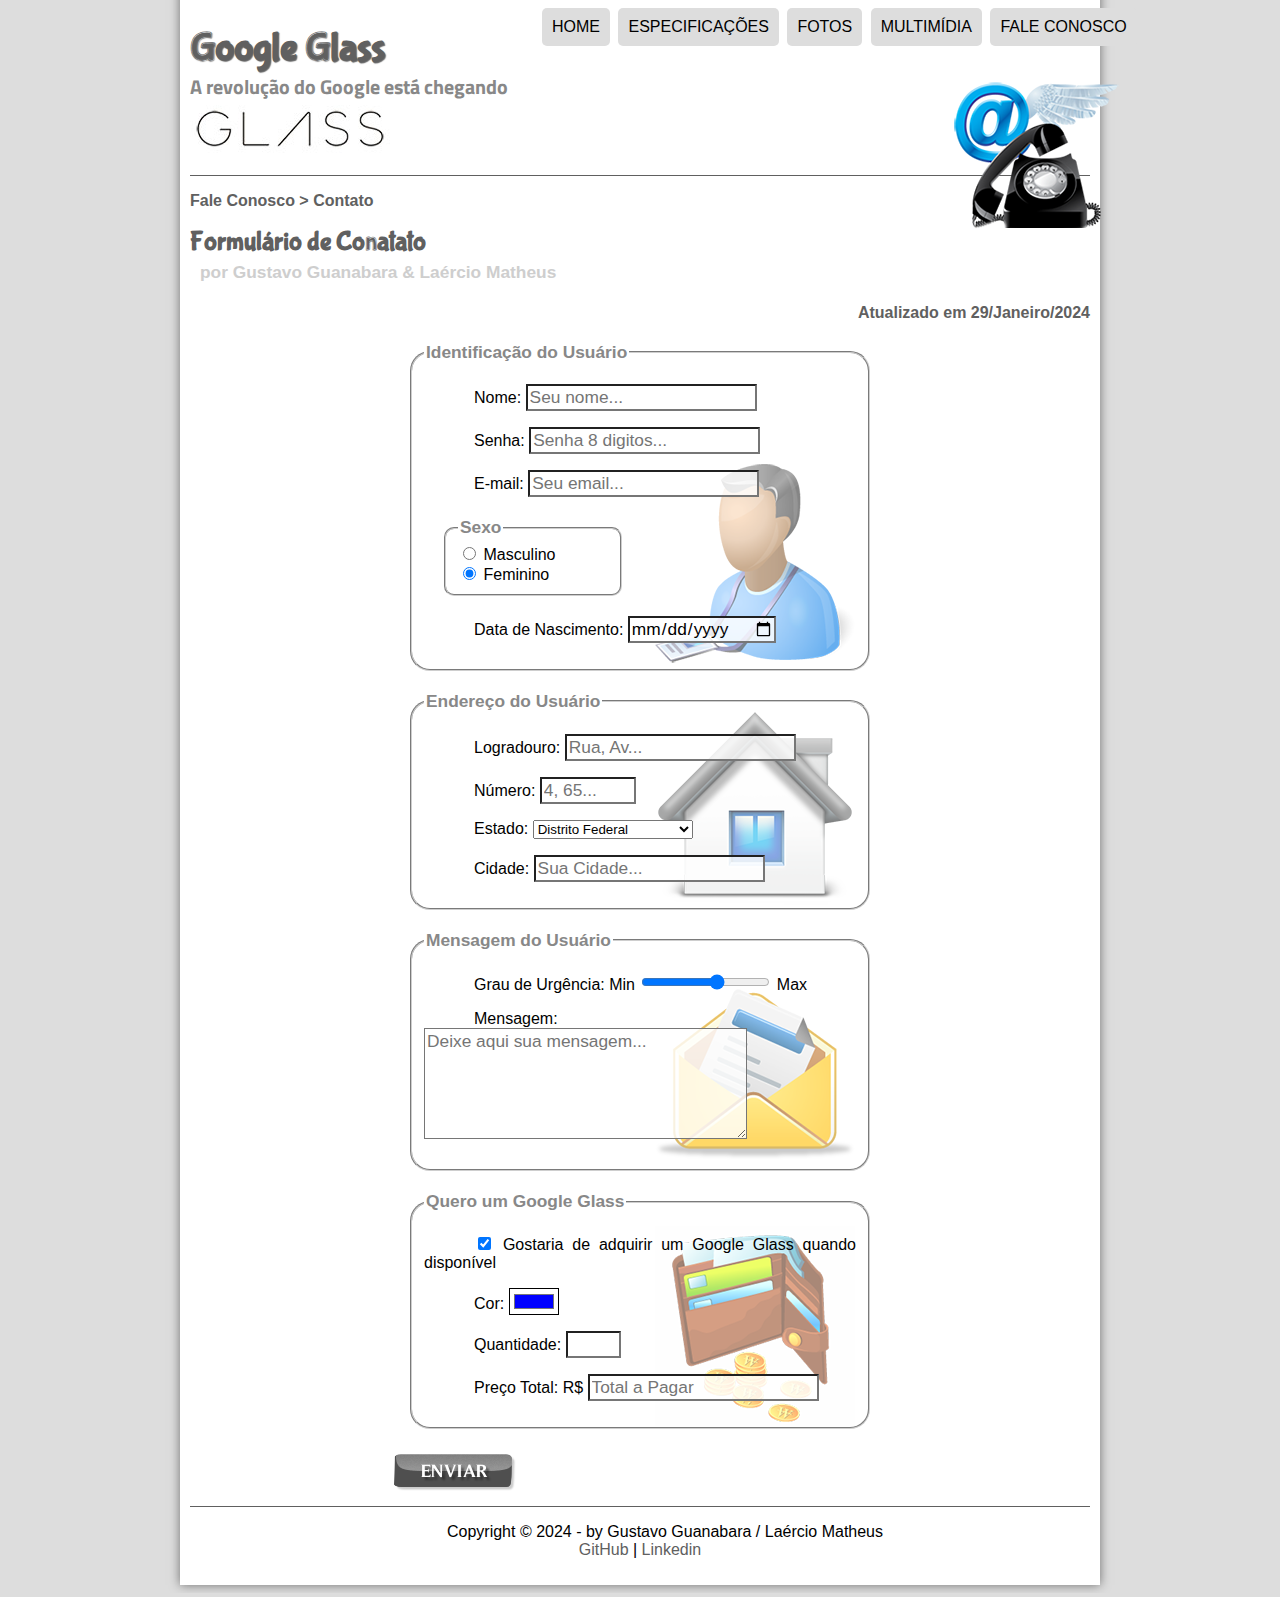
==== google_explore/projeto-glass-html5/fale-conosco.html @ 0c237b16 "Initial commit" ====
<!DOCTYPE html>
<html lang="pt-br">

<head>
    <meta charset="UTF-8"/>
    <title>Tudo sobre Google Glass</title>
    <link rel="stylesheet" href="_css/estilo.css"/>
    <link rel="stylesheet" href="_css/form.css"/>
    <link rel="shortcut icon" href="favicon.ico" type="image/x-icon">
    
    <!--AS CONFIGURACOES EM JAVASCRIPT PARA OS EFEITOS DAS IMAGENS DO MENU-->
<!--ESSE CODIGO EM JAVASCRIPT ESTA NO ARQUIVO HTML PORQUE ELE E UMA CONFIGURACAO JS INTERNA-->
<!--ESSA E O 'LINK' PARA O ARQUICO JAVASCRIPT EXTERNO-->
<script src="_javascript/funcoes.js"></script>
</head>
<body>
<div id="interface">

    <!--A DELIMITACAO DO header E O CABECALHO DO SITE-->
<header id="cabecalho">
    
    <!--hgroup SERVE PARA AGRUPAR UM GRUPO DE TITULOS-->
    <hgroup>
        <h1>Google Glass</h1>
        <h2>A revolução do Google está chegando</h2>
    </hgroup>
    <!--A IMAGEM DO OCULOS ABAIXO DO MENU-->
    <img id="icone" src="_imagens/contato.png" alt="Logo do site Google Glass"/>

    <!--A TAG nav SIGNIFICA QUE TUDO VAI SER CONSIDERADO UM MENU DE NAVEGACAO-->
    <nav id="menu"> <!--A TAG 'id' SERVE PARA CRIA UMA IDENTIFICACAO PARA A TAG-->
        <h1>Principal</h1>
        <!--SEMPRE TENHO QUE DEFINIR O TYPE COMO ABAIXO 'disc' SEGUIDO DO START COM ***NUMERO*** -->
        <ul>
            <!--PARA LINKS EXTERNOS TENHO QUE COLOCAR O "https"-->
            <!--ESTOU USANDO UM OBJETO DE MENU PARA MODIFICAR OUTRO OBJETO COM IDENTIFICADOR 'icone'-->
            <li onmousemove="mudaFoto('_imagens/home.png')" onmouseout="mudaFoto('_imagens/contato.png')"><a href="index.html">Home</a></li>

            <li onmousemove="mudaFoto('_imagens/especificacoes.png')" onmouseout="mudaFoto('_imagens/contato.png')"><a href="specs.html">Especificações</a></li>

            <li onmousemove="mudaFoto('_imagens/fotos.png')" onmouseout="mudaFoto('_imagens/contato.png')"><a href="fotos.html">Fotos</a></li>

            <li onmousemove="mudaFoto('_imagens/multimidia.png')" onmouseout="mudaFoto('_imagens/contato.png')"><a href="multimidia.html">Multimídia</a></li>

            <li onmousemove="mudaFoto('_imagens/contato.png')" onmouseout="mudaFoto('_imagens/contato.png')"><a href="fale-conosco.html">Fale conosco</a></li>
        </ul>
    </nav>
</header>

    <section id="corpo-full">
        <!--A TAG 'article' SERVE PARA DELIMITAR PARTES DO SITE QUE SAO ARTIGOS. UMA MESMA section PODE TER VARIAS TAGS 'article'-->
        <article id="noticia-principal">
            <!--ESSE 'header' E O CABECALHO DO 'article'-->
            <header id="cabecalho-artigo">
                <hgroup>
                    <!--OS '&nbsp' SIGNIFICA Non-Breaking Space OU ESPACO SEM QUEBRA. VAO CAUSAR ESPACOS EM BRANCO-->
                    <h3>Fale Conosco > Contato</h3> <!--AQUI É O GRADGRAMPS, ONDE VOU NAVEGAR PELO SITE-->
                    <h1>Formulário de Conatato</h1>
                    <h2>por Gustavo Guanabara & Laércio Matheus</h2>
                    <h3 class="direita">Atualizado em 29/Janeiro/2024</h3>
                </hgroup>
            </header>

            <!--FORMULARIO DE CONTATO DO USUARIO-->
            <!--POSSO COLOCAR EM 'name o "t"' E 'id o "c"' O 't' DE TEXTO E O 'c' DE CAMPO-->
            <!-- 'maxlength' QUNATIDADE DE CARACTERES QUE VAI ACEITAR-->
            <!--size' O TAMANHO MAXIMO-->
            <form method="post" id="fContato" action="_php/funcoes.php" oninput="calc_total();">
                <!--O PARAMETRO 'calc_total();' E UMA FUNCAO E VAI SER DISPARADO QUANDO EU ESCOLHER A QUANTIDADE-->
                <!--fieldset SIGNIFICA CONJUNTO DE CAMPOS-->
                <fieldset id="usuario">
                    <legend>Identificação do Usuário</legend>
                        <p> <label for="cNome">Nome: </label><input type="text" name="tNome" id="cNome" size="20" minlength="5" maxlength="30" placeholder="Seu nome..." required></p>

                        <p> <label for="cSenha">Senha: </label><input type="password" name="tSenha" id="cSenha" size="20" minlength="6" maxlength="10" placeholder="Senha 8 digitos..." required></p>

                        <p> <label for="cMail">E-mail: </label><input type="email" name="tMail" id="cMail" size="20" minlength="10" maxlength="40" placeholder="Seu email..." required></p>

                        <!--TODO OBJETO QUE FAZER PARTE DO MESMO 'radio' TEM QUE TER O MESMO 'name'-->
                        <!--OS 'label' SERVEM PARA REFERENCIAR OS OBJETOS AOS SEUS 'id'. A FUNCAO DE UM label DENTRO DE UM 'input' E PARA CLICAR NA PALAVRA E SELECIONAR O 'radio'-->
                        <fieldset id="sexo"><legend>Sexo</legend>
                            <input type="radio" name="tSexo" id="cMasc"> <label for="cMasc">Masculino</label></input><br>
                            <input type="radio" name="tSexo" id="cFem" checked> <label for="cFem">Feminino</label></input>
                        </fieldset>
                            <p>Data de Nascimento: <input type="date" name="tData" id="cData" required></p>
                </fieldset>

                <fieldset id="endereco">
                    <legend>Endereço do Usuário</legend>
                        <p>Logradouro: <input type="text" name="tRua" id="cRua" size="20" maxlength="80" placeholder="Rua, Av..." required></p>

                        <p>Número: <input type="number" name="tNum" id="cNum" min="0" max="99999" placeholder="4, 65..."></p>

                        <p><label for="cEst">Estado: <select name="tEst" id="cEst" required>
                                <!--(1) ->REGIOES NORTE-->
                                <!--(2) ->REGIAO NORDESTE-->
                                <!--(3) ->REGIAO CENTRO-OESTE-->
                                <!--(4) ->REGIAO SUDESTE-->
                                <!--(5) ->REGIAO SUL-->
                                <optgroup label="Região Norte">
                                    <option value="AC">Acre</option>
                                    <option value="TO">Tocantins</option>
                                    <option value="AM">Amazônas</option>
                                    <option value="AP">Amapá</option>
                                    <option value="PA">Pará</option>
                                    <option value="RO">Rondônia</option>
                                    <option value="RR">Roraima</option>
                                </optgroup>

                                <optgroup label="Região Nordeste">
                                    <option value="AL">Alagoas</option>
                                    <option value="BA">Bahia</option>
                                    <option value="CE">Ceara</option>
                                    <option value="MA">Maranhao</option>
                                    <option value="PI">Piaui</option>
                                    <option value="PE">Pernambuco</option>
                                    <option value="PB">Paraiba</option>
                                    <option value="SE">Sergipe</option>
                                    <option value="RN">Rio Grande do Norte</option>
                                </optgroup>

                                <optgroup label="Região Centro-Oeste">
                                    <option value="DF" selected>Distrito Federal</option>
                                    <option value="GO">Goias</option>
                                    <option value="MT">Mato Grosso</option>
                                    <option value="MS">Mato Grosso do Sul</option>
                                </optgroup>

                                <optgroup label="Região Sudeste">
                                    <option value="MG">Minas Gerais</option>
                                    <option value="RJ">Rio de Janeiro</option>
                                    <option value="SP">São Paulo</option>
                                    <option value="ES">Espirito Santo</option>
                                </optgroup>

                                <optgroup label="Região Sul">
                                    <option value="RS">Rio Grande do Sul</option>
                                    <option value="PR">Parana</option>
                                    <option value="SC">Santa Catarina</option>
                                </optgroup>
                            </select>
                        </label></p>

                        <p><label for="cCid">Cidade: <input type="text" name="tCid" id="cCid" maxlength="40" size="20" placeholder="Sua Cidade..." list="cidades"></label></p>

                        <!--TENHO QUE COMPLETAR AS SUGESTOES DAS CIDADES-->
                        <datalist id="cidades">
                            <option value="Distrito Federal"></option>
                            <script src="_php/funcoes.php"></script>
                            <!--<option value="Planaltina"></option>
                            <option value="Lago Norte"></option>
                            <option value="Taguatinga"></option>-->
                        </datalist>
                </fieldset>

                <fieldset id="mensagem">
                    <legend>Mensagem do Usuário</legend>
                        <p><label for="cUrg">Grau de Urgência:</label> Min <input type="range" name="tUrg" id="cUrg" min="0" max="10" step="2"> Max</p>

                        <p><label for="cMsg">Mensagem: </label><textarea name="tMsg" id="cMsg" cols="30" rows="5" placeholder="Deixe aqui sua mensagem..."></textarea></p>
                </fieldset>

                <fieldset id="pedido">
                    <legend>Quero um Google Glass</legend>
                        <p><label for="cPed"><input type="checkbox" name="tPed" id="cPed" checked> Gostaria de adquirir um Google Glass quando disponível</label></p>
                        <!--PRECISO CONFIGURAR UMAS CORES PEDRAO PARA TIRAR ESSE ESCOLHA COR-->
                        <p><label for="cCor">Cor: </label><input type="color" name="tCor" id="cCor" value="#0000FF"></p>

                        <p><label for="cQtd">Quantidade: </label><input type="number" name="tQtd" id="cQtd" min="0" max="5"></p>

                        <p><label for="cTot">Preço Total: R$ </label><input type="text" name="tTot" id="cTot" placeholder="Total a Pagar" readonly></p>
                        <!--O PARAMETRO 'readonly' SERVE PARA BLOQUEAR O USUARIO QUANDO ELE FOR ESCREVER ALGO NO LABEL-->
                </fieldset>

                <input type="image" name="tEnviar" id="cEnviar" src="_imagens/botao-enviar.png" alt="Botão para enviar o formulário de pedido do óculos">
            </form>

        </article>
    </section>     


    <footer id="rodape">
        <!--SIMBOLOS SEMPRE COMECA COM '&'-->
        <p>Copyright &copy; 2024 - by Gustavo Guanabara / Laércio Matheus<br/>
        <!--A TAG 'target com parametro _blank' SERVE PARA ABRIR O LINK EM UMA NOVA ABA-->
        <a href="#" target="_blank">GitHub</a> | <a href="#" target="_blank">Linkedin</a></p>
    </footer>
</div>
</body>
</html>
---- google_explore/projeto-glass-html5/_css/estilo.css ----
@charset "UTF-8";/*INFORMA QUE TODOS OS CARACTERES DAS CONFIGURAÇOES VAO SER NA FORMA DE 'UTF-8'*/
@import url('https://fonts.googleapis.com/css2?family=Titillium+Web&display=swap');/*AQUI VAI SER O LINK PARA A IMPORTACAO DA FONTE PARA O SUBTITULO, VINDO DO GOOGLE (O NOME DA FONTE É 'Titillium Web')*/
@font-face {
    font-family: 'FonteLogo';
    src: url("../_fonts/bubblegum-sans-regular.otf");
}


/*AS CONFIGURAÇÕES DO FUNDO DA PÁGINA*/
body {
    font-family: Arial, sans-serif;
    /*OS CODIGOS EM HEXADECIMAL COMECA COM CERQUILHA 'VERMELHO', 'VERDE', 'AZUL'*/
    background-color: #dddddd; /*A COR DO FUNDO*/
    color: rgba(0, 0, 0, 1); /*A OPACIDADE DA COR DA FONTE*//*RGBA. 'A' SIGNIFICA A COR ALFA*/
}

/*CONFIGURACOES DE div QUE VAI DELIMITAR A ESTRUTURA DA INTERFACE DO SITE*/
div#interface {
    width: 900px; /*A LARGURA DO ESPAÇO DA DIV*/
    background-color: #ffffff;/*A COR DO FUNDO DA div DE TODO O CONTEUDO DA PÁGINA*/

    /*A MARGEM SEGUE ESSA ORDEM >>> 1ºCIMA, 2°DIREITA, 3°BAIXO, 4°ESQUERDA*/
    margin: -20px auto 0px auto; /*A FORMATAÇÃO DA MARGEM SUPERIOR DA PAGINA*/
    box-shadow: 0px 0px 10px rgba(0, 0, 0,.5); /*A COR DA SOMBRA DA BORDA DA PAGINA*/
    padding: 10px; /*O TAMANHO DA BORDA, DE DENTRO, EM VOLTA DE TODO O CONTEUDO DA PAGINA*/
}

/*AS CONFIGURAÇÕES DOS PARAGRAFOS DA PAGINA*/
p {
    text-align: justify;/*O TEXTO JUSTIFICADO*/
    text-indent: 50px; /*O ESPACO DA PRIMEIRA LINHA DE CADA PARAGRAFOS (travessao)*/
}

/*FORMATACOES DOS LINKS DE NAVEGACAO*/
a {
    color: #606060;
    text-decoration: none;
}

/*O EFEITO DE SUBLINHADO A FONTE DOS LINKS*/
a:hover {
    text-decoration: underline;
}


/*AS CONFIGURACOES DA IMAGEM DO OCULOS ANTES DO MENU*/
header#cabecalho img#icone {
    position: absolute;
    left: 950px;
    top: 75px;
}

/*CONFIGURACAO DE TODOS OS OBJETOS DE DENTRO DA div 'header'*/
header#cabecalho {
    border-bottom: 1px #606060 solid; /*BORDA DE BAIXO*/
    height: 150px;
    background: url("../_imagens/glass-logo-peq.jpg") no-repeat 0px 80px;/*IMAGEM DA LOGO*/
}

/*CONFIGURACOES DO CABECALHO 'header'*/
header#cabecalho h1 {
    font-family: 'FonteLogo', sans-serif;
    font-size: 30pt;/*TAMANHO DA FONTE*/
    color: #606060;
    text-shadow: 1px 1px 1px rgba(0, 0, 0,.6);
    padding: 0px;/*ESPACAMENTO INTERNO*/
    margin-bottom: 0px;/*MARGEM DE BAIXO*/
}

header#cabecalho h2 {
    font-family: 'Titillium Web', sans-serif;/*FONTE DO SUBTITULO SENDO INSTANCIADA*/
    color: #888888;
    font-size: 15pt;/*TAMANHO DA FONTE*/
    padding: 0px;
    margin-top: 0px;/*MARGEM DE CIMA*/
}

/* Formatação de imagens com legendas */

figure.foto-legenda {
    position: relative;
    border: 8px solid white;
    box-shadow: 1px 1px 4px black;
}

figure.foto-legenda img {
    width: 100%;
    height: 100%;
}

figure.foto-legenda figcaption {
    opacity: 0;
    position: absolute;
    top:0px;
    background-color: rgba(0, 0, 0,.4);
    color: white;
    width: 100%;
    height: 100%;
    padding: 10px;
    box-sizing: border-box;
    transition: opacity 1s;
}
figure.foto-legenda:hover figcaption {
    opacity: 1;

}

/*Formatação do Menu */
/*sempre que for id coloca a #*/
/*Na formataçao, Tudo que for ul*/
nav#menu ul {
    display: block;
}

nav#menu ul {
    list-style: none; /*RETIRA AS MARCAS DE LISTA COMO OS PONTOS E NUMEROS*/
    text-transform: uppercase; /*COLOCA A FONTE DO MENU EM SOMENTE MAIUSCULO*/
    position: absolute; /*POSICAO RELATIVA FICA PRESO DENTRO DE UM CONTEINER E A POSICAO ABSOLUTA FICA LIVRE PELO ESPAÇO DO SITE*/
    top: -10px; /*MEXE NA POSICAO DO TOPO*/ /*ERA PARA SER -10*/
    left: 500px; /*MEXE NA POSICAO DA ESQUERDA*/
}

nav#menu li {
    display: inline-block;/*COLOCA TODOS OS ELEMENTOS DA LISTA EM UMA MESMA LINHA*/
    background-color: #dddddd; /*A COR DE FUNDO*/
    padding: 10px; /*DA UM ESPACO DE DENTRO DA CAIXA DO OBJETO*/
    margin: 2px; /*DA UM ESPACO DO LADO DE FORA DA CAIXA DO OBJETO */
    transition: background-color 1s;
}

/*O 'hover' GERA O EFEITO QUANDO O MAUSE PASSA POR CIMA DO OBJETO*/
nav#menu li:hover {
    background-color: #606060;
}

/*ESCONDENDO O ITEM 'menu principal'*/
nav#menu h1 {
    display: none;
}

/*OCULTANDO O SUBLINHADO E DEFININDO A COR DA FONTE DO LINK DO MENU*/
nav#menu a {
    color: #000000;/*A COR PRETA DA FONTE*/
    text-decoration: none; /*TIRANDO O SUBLINHADO */
}

nav#menu li {
    border-radius: 5px;
}

/*MUDANDO A COR DA FONTE QUANDO O FUNDO DO OBJETO FICAR COM O EEFEITO ESCURO*/
nav#menu li :hover {
    color: #ffffff; /*A COR PARA BRANCO*/
    /*text-decoration: underline;*/ /*VOLTAR O SUBLINHADO DO LINK*/
}

/*PARA USAR O 'float' O 'DISPLAY' TEM QUE ESTA CONFIGURADO EM BLOCO*/
section#corpo {
    display: block;
    width: 500px;
    float: left;/*O 'section' DO 'id corpo' VAI FLUTUAR PELO LADO ESQUERDO*/
    border-right: 1px solid #606060;
    padding-right: 15px;
}

/*FORMATACAO PARA TODOS OS 'h2'*/
article#noticia-principal h2 {
    font-size: 12pt;
    color: #606060;
    background-color: #dddddd;
    padding: 5px 0px 5px 10px;/*MARGEM INTERNA*/
    margin: 10px 0px 10px 0px;/*MARGEM EXTERNA*/
}

/*FORMATACAO DE TODOS OS 'h1' DO CABECALHO*/
header#cabecalho-artigo h1 {
    /*sans sertif SIGNIFICA SEM SERIFA QUE E OS DETALHES QUE TEM EM CIMA E ABAIXO DAS LETRAS*/
    font-family: 'FonteLogo', sans-serif;/*ESSA FONTE E A MESMA DO LOGO DO SITE*/
    font-size: 20pt;
    color: #606060;
    margin-bottom: 0px;
    margin-top: 0px;
}

.direita {
    text-align: right;
}

/*FORMATACAO DE TODOS OS 'h2' DO CABECALHO*/
header#cabecalho-artigo h2 {
    font-size: 13pt;
    color: #cecece;
    background-color: #ffffff;
    margin: 0px;
}

/**/
header#cabecalho-artigo h3 {
    font-size: 12pt;
    color: #606060;

}

/*STILOS PARA A TABELA*/
table#tabelaspec {
    border: 1px solid #606060;
    border-spacing: 0px;
    margin-left: auto;
    margin-right: auto;
}

/*ESTILOS PARA AS CELULAS DA TABELA*/
table#tabelaspec td {
    border: 1px solid #606060;
    padding: 10px;
    text-align: center;
    vertical-align: middle;

}
/*PARA IDENTIFICAR UMA CLASSE USA O PONTO*/
/*CONFIGURACOES DA COLUNA DA ESQUERDA DA TABELA*/
table#tabelaspec td.ce {
    color: #ffffff;
    background-color: #606060;
    vertical-align: top;
    font-weight: bold;
}

/*CONFIGURACOES DA COLUNA DA DIREITA DA TABELA*/
table#tabelaspec td.cd {
    background-color: #cecece;
}

/*CONFIGURACOES DO CABECALHO DA TABELA*/
table#tabelaspec caption {
    color: #888888;
    font-size: 14pt;
    font-weight: bolder;
}

/*CONFIGURACOES DA DATA NO CANTO DA ESQUERDO DA TABELA*/
table#tabelaspec caption span {
    display: block;
    float: right;
    color: #000000;
    font-size: 8pt;
    margin-top: 10px;
}

/*FORMATACOES OS ELEMENTOS DA PARTE ESQUERDA DO SITE*/
aside#lateral {
    display: block;
    width: 350px;
    float: right;/*O 'aside' DO 'id lateral' VAI FLUTUAR PELO LADO DIREITO*/
    background-color: #dddddd;
    padding: 10px;/*ESSE 'padding' E PARA DAR UM ESPACO DA PARTE ESQUERDA DO SITE DO SEPARADOR DO CENTRAL DO SITE*/
    margin-top: 10px;
    box-shadow: 2px 2px 2px 2px rgba(0, 0, 0, .5);
}

/*FORMATACOES DE TUDO QUE FOR 'h1' DA PARTE ESQUERDA DO SITE*/
aside#lateral h1 {
    /*USANDO A FONTE DA LOGO DO SITE*/
    font-family: 'FonteLogo', sans-serif;
    font-size: 20pt;
    color: #606060;
    margin-top: 0px;
}
/*FORMATACOES DE TUDO QUE FOR 'h2' DA PARTE ESQUERDA DO SITE*/
aside#lateral h2 {
    background-color: #606060;
    font-size: 14pt;
    color: #ffffff;
    padding: 5px;
}

/*ESTILOS DOS VIDEOS DO GOOGLE GLASS*/
video#primeiro-dia {
    display: block;
    position: relative;
    width: 500px;
    padding: 5px;
    margin-bottom: 10px;
    box-shadow: 1px 1px 1px 2px rgba(0, 0, 0, .5);
}

video#outras-noticias {
    display: block;
    position: relative;
    width: 350px;
    box-shadow: 3px 3px 3px rgba(0, 0, 0,.4);
    
}

footer#rodape {
    /*O 'clear: both' VAI FAZER COM QUE TODO O CONTEUDO QUE ESTA DENTRO DELE SEJA MOSTRADO FORA DA DIVISAO DO 'corpo e rodape'*/
    clear: both;/*VAI LIMPAR AS CONFIGURACOES DOS DOIS LADOS O '#corpo' E O '#lateral'*/
    border-top: 1px solid #606060;   
}
/*footer#rodape SIGNIFICA O FOOTER COM 'id' CHAMADO RODAPE COM TUDO DENTRO DO PARAGRAFO*/
footer#rodape p {
    text-align: center;
}
---- google_explore/projeto-glass-html5/_css/form.css ----
@charset "UTF-8";

/*ESTILOS PARA O FORMULARIO DE CONTATO*/
form {
    width: 500px;
    margin: auto;
}

/*COLOCANDO PARA OS textarea APENAS COLOCA A VIRGULA*/
input, textarea {
    font-family: sans-serif;
    font-weight: normal;
    font-size: 13pt;
    background-color: rgba(255, 255, 255, .8);
}

/*CONFIGURACAO DO EFEITO DE QUANDO PASSAR O MOUSE POR CIMA FICAR COM A COR MAIS ESCURA*/
/*COLOCANDO PARA OS textarea APENAS COLOCA A VIRGULA*/
input:hover, textarea:hover {
    background-color: #dddddd;
}

/*FORMATACAO DE TODAS AS LEGENDAS DOS CAMPOS DO FORMULARIO*/
legend {
    color: #888888;
    font-weight: bold;
    font-size: 13pt;
    font-family: sans-serif;
}


fieldset {
    border-color: #cecece;
    margin: 20px;
    border-radius: 20px;
}

/*DIMINUINDO O TAMANHO DO fieldset DO SEXO*/
fieldset#sexo {
    width: 150px;
    border-radius: 10px;
}

/*COLOCANDO A IMAGEM DO ICONE DO USUARIO NO FUNDO DO fieldset DO USUARIO*/
fieldset#usuario {
    background: url('../_imagens/icone-contato.png') no-repeat 95% 95%;

}

/*COLOCANDO A IMAGEM DO ICONE DO ENDERECO NO FUNDO DO fieldset DE ENDERECO*/
fieldset#endereco {
    background: url('../_imagens/icone-endereco.png') no-repeat 95% 95%;
}

/*COLOCANDO A IMAGEM DO ICONE DA MENSAGEM NO fieldset DE MENSAGEM*/
fieldset#mensagem {
    background: url('../_imagens/icone-mensagem.png')no-repeat 95% 95%;
}

/*COLOCANDO A IMAGEM DO ICONE DA MANSAGEM NO fieldset DE PEDIDO E PAGAMENTO*/
fieldset#pedido {
    background: url('../_imagens/icone-pagamento.png') no-repeat 95% 95%;
}
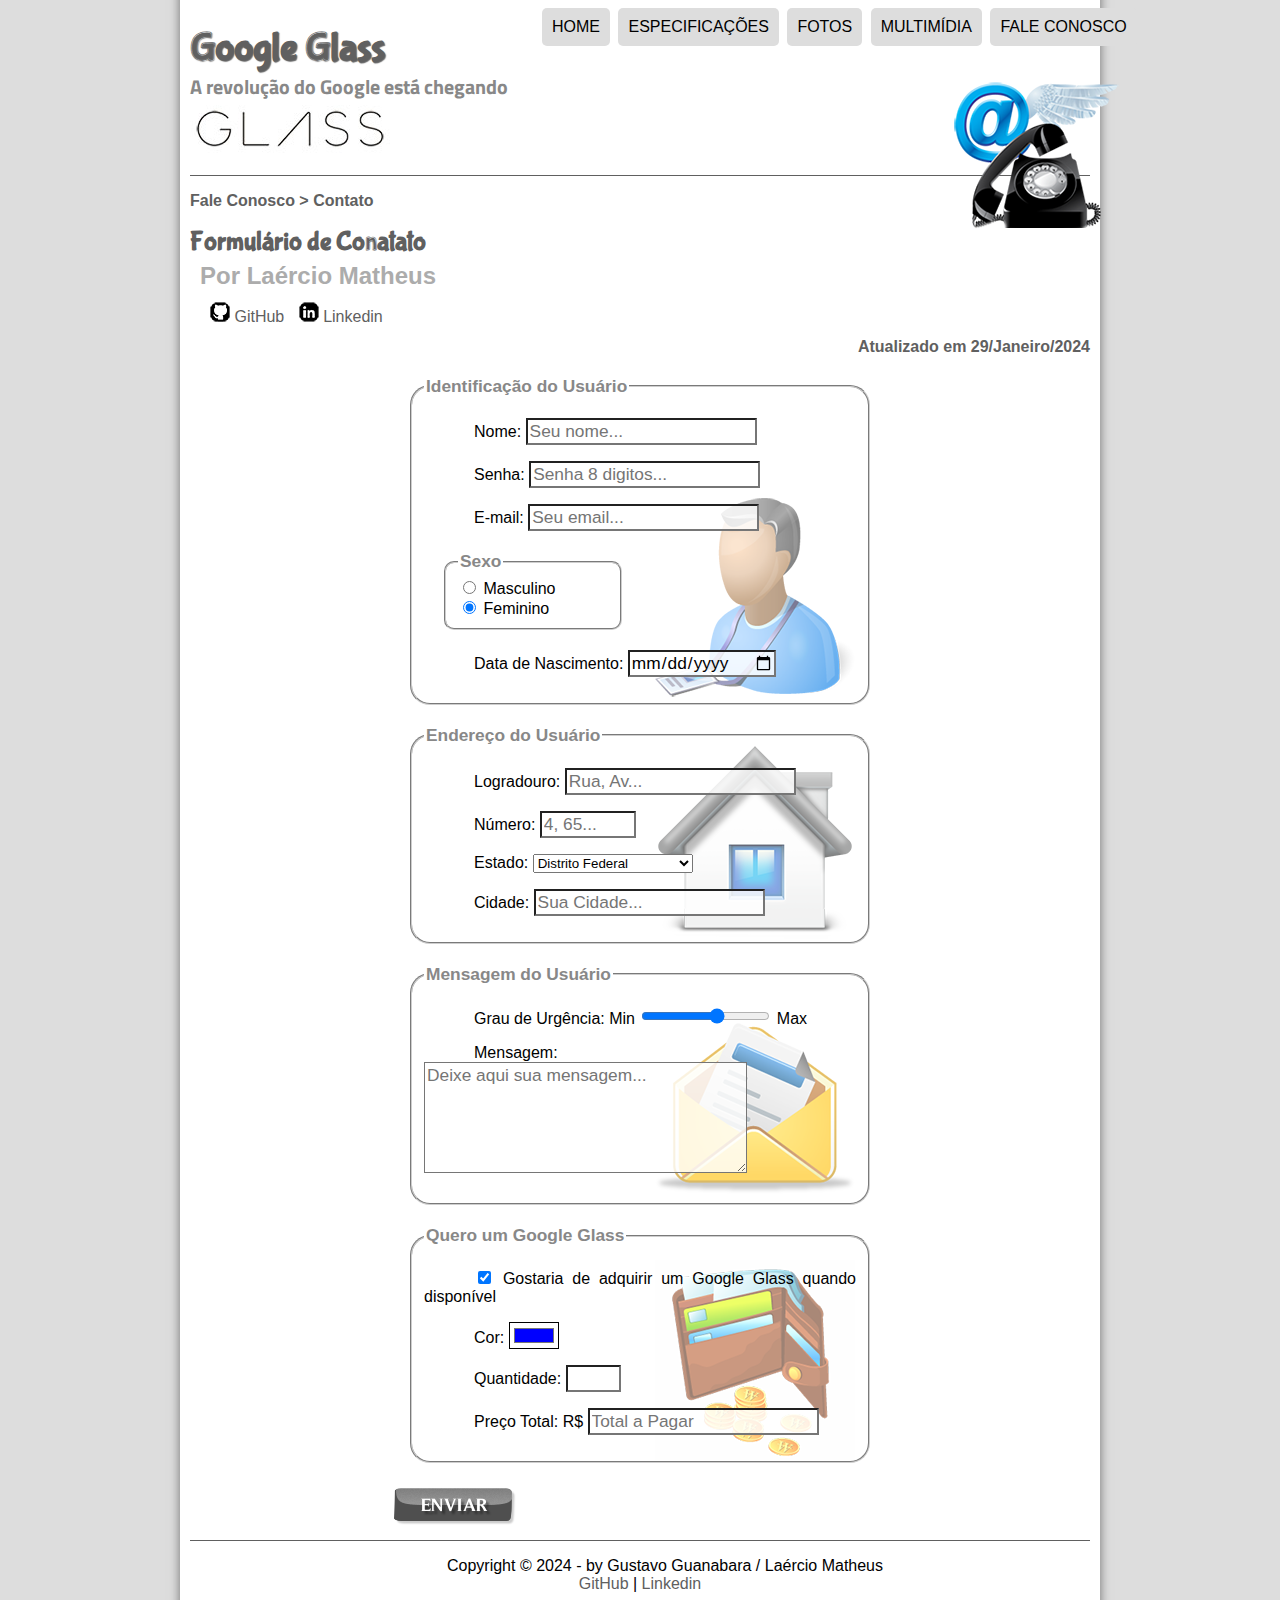
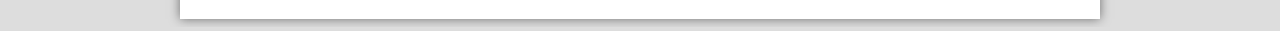
==== commit 62fa0498: "Edições das redes" ====
--- a/google_explore/projeto-glass-html5/fale-conosco.html
+++ b/google_explore/projeto-glass-html5/fale-conosco.html
@@ -56,7 +56,13 @@
                     <!--OS '&nbsp' SIGNIFICA Non-Breaking Space OU ESPACO SEM QUEBRA. VAO CAUSAR ESPACOS EM BRANCO-->
                     <h3>Fale Conosco > Contato</h3> <!--AQUI É O GRADGRAMPS, ONDE VOU NAVEGAR PELO SITE-->
                     <h1>Formulário de Conatato</h1>
-                    <h2>por Gustavo Guanabara & Laércio Matheus</h2>
+                    <h2>Por Laércio Matheus</h2>
+                    <nav id="redes">
+                        <ul>
+                            <li><a href="https://github.com/LaercioMatheus/LaercioMatheus.git" target="_blank"><img src="_imagens/icone-github.png" alt="Ícone do GitHub"> GitHub</a></li>
+                            <li><a href="https://www.linkedin.com/in/la%C3%A9rcio-matheus-87806b266" target="_blank"><img src="_imagens/icone-linkedin.png" alt="Ícone do Linkedin"> Linkedin</a></li>
+                        </ul>
+                    </nav>
                     <h3 class="direita">Atualizado em 29/Janeiro/2024</h3>
                 </hgroup>
             </header>
--- a/google_explore/projeto-glass-html5/_css/estilo.css
+++ b/google_explore/projeto-glass-html5/_css/estilo.css
@@ -182,26 +182,47 @@
     margin-top: 0px;
 }
 
+/*OS ESTILOS E POSICOES DOS LINKS DAS REDES SOCIAIS*/
+nav#redes ul {
+    display: block;
+    position: relative;
+    list-style: none;
+    padding: 7px 0px 7px 20px;
+    margin: 0px;
+    
+}
+
+nav#redes li {
+    display: inline;
+    margin-right: 10px;
+}
+
+nav#redes a {
+    text-decoration: none;
+}
+
+/*ESTILO DO SIBTITULO A DIREITA DO CABECALHO*/
 .direita {
     text-align: right;
+    margin-top: 5px;
 }
 
 /*FORMATACAO DE TODOS OS 'h2' DO CABECALHO*/
 header#cabecalho-artigo h2 {
-    font-size: 13pt;
-    color: #cecece;
+    font-size: 18pt;
+    color: #acacac;
     background-color: #ffffff;
     margin: 0px;
 }
 
-/**/
+/*ESTILOS DO CABECALHO PARA O 'h3'*/
 header#cabecalho-artigo h3 {
     font-size: 12pt;
     color: #606060;
 
 }
 
-/*STILOS PARA A TABELA*/
+/*ESTILOS PARA A TABELA*/
 table#tabelaspec {
     border: 1px solid #606060;
     border-spacing: 0px;
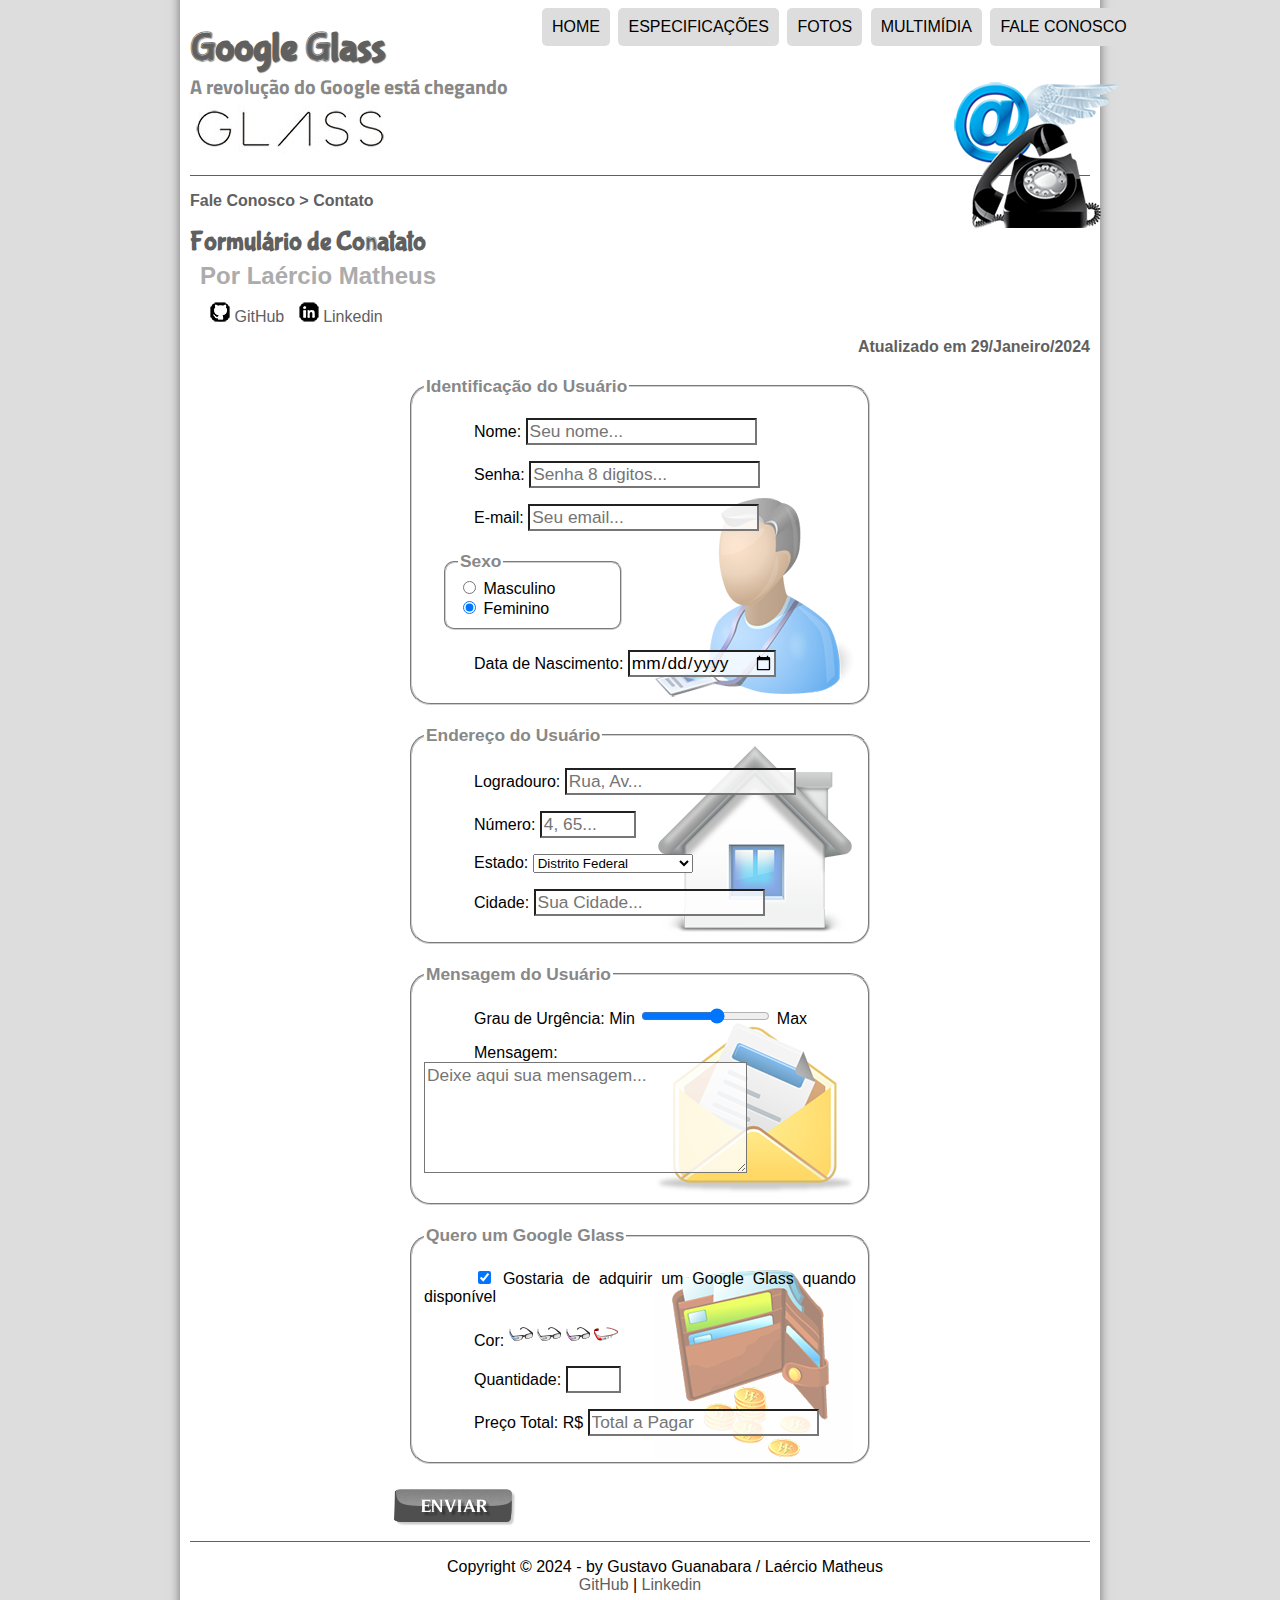
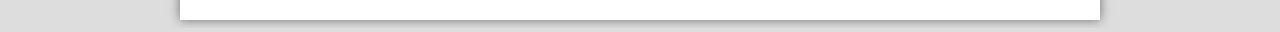
==== commit 565762f9: "Adicionando imagens" ====
--- a/google_explore/projeto-glass-html5/fale-conosco.html
+++ b/google_explore/projeto-glass-html5/fale-conosco.html
@@ -6,6 +6,7 @@
     <title>Tudo sobre Google Glass</title>
     <link rel="stylesheet" href="_css/estilo.css"/>
     <link rel="stylesheet" href="_css/form.css"/>
+    <link rel="import" href="_php/sujestao.php">
     <link rel="shortcut icon" href="favicon.ico" type="image/x-icon">
     
     <!--AS CONFIGURACOES EM JAVASCRIPT PARA OS EFEITOS DAS IMAGENS DO MENU-->
@@ -71,7 +72,7 @@
             <!--POSSO COLOCAR EM 'name o "t"' E 'id o "c"' O 't' DE TEXTO E O 'c' DE CAMPO-->
             <!-- 'maxlength' QUNATIDADE DE CARACTERES QUE VAI ACEITAR-->
             <!--size' O TAMANHO MAXIMO-->
-            <form method="post" id="fContato" action="_php/funcoes.php" oninput="calc_total();">
+            <form method="post" id="fContato" action="_php/enviar.php" oninput="calc_total();">
                 <!--O PARAMETRO 'calc_total();' E UMA FUNCAO E VAI SER DISPARADO QUANDO EU ESCOLHER A QUANTIDADE-->
                 <!--fieldset SIGNIFICA CONJUNTO DE CAMPOS-->
                 <fieldset id="usuario">
@@ -150,10 +151,12 @@
                         <p><label for="cCid">Cidade: <input type="text" name="tCid" id="cCid" maxlength="40" size="20" placeholder="Sua Cidade..." list="cidades"></label></p>
 
                         <!--TENHO QUE COMPLETAR AS SUGESTOES DAS CIDADES-->
-                        <datalist id="cidades">
-                            <option value="Distrito Federal"></option>
-                            <script src="_php/funcoes.php"></script>
-                            <!--<option value="Planaltina"></option>
+                        <datalist id="cidades" onclick="sujestao()">
+                            <option value="script">
+                                <script src="_php/sujestao.php"></script>
+                            </option>
+                            <!--<option value="Distrito Federal"></option>
+                            <option value="Planaltina"></option>
                             <option value="Lago Norte"></option>
                             <option value="Taguatinga"></option>-->
                         </datalist>
@@ -170,8 +173,15 @@
                     <legend>Quero um Google Glass</legend>
                         <p><label for="cPed"><input type="checkbox" name="tPed" id="cPed" checked> Gostaria de adquirir um Google Glass quando disponível</label></p>
                         <!--PRECISO CONFIGURAR UMAS CORES PEDRAO PARA TIRAR ESSE ESCOLHA COR-->
-                        <p><label for="cCor">Cor: </label><input type="color" name="tCor" id="cCor" value="#0000FF"></p>
-
+                        <p><label for="cCor">Cor: </label>
+                            <input type="image" src="_imagens/Oculos-Google-Glass.A.png" alt="Imagem do modelo do óculos azul.">
+                            <input type="image" src="_imagens/Oculos-Google-Glass.B.png" alt="Imagem do modelo do óculos branco.">
+                            <input type="image" src="_imagens/Oculos-Google-Glass.R.png" alt="Imagem do modelo do óculos rosa.">
+                            <input type="image" src="_imagens/Oculos-Google-Glass.V.png" alt="Imagem do modelo do óculos vermelho.">
+                        </p>
+                            <!--<input type="color" name="tCor" id="cCor" value="#0000FF"></p>-->
+
+                            
                         <p><label for="cQtd">Quantidade: </label><input type="number" name="tQtd" id="cQtd" min="0" max="5"></p>
 
                         <p><label for="cTot">Preço Total: R$ </label><input type="text" name="tTot" id="cTot" placeholder="Total a Pagar" readonly></p>
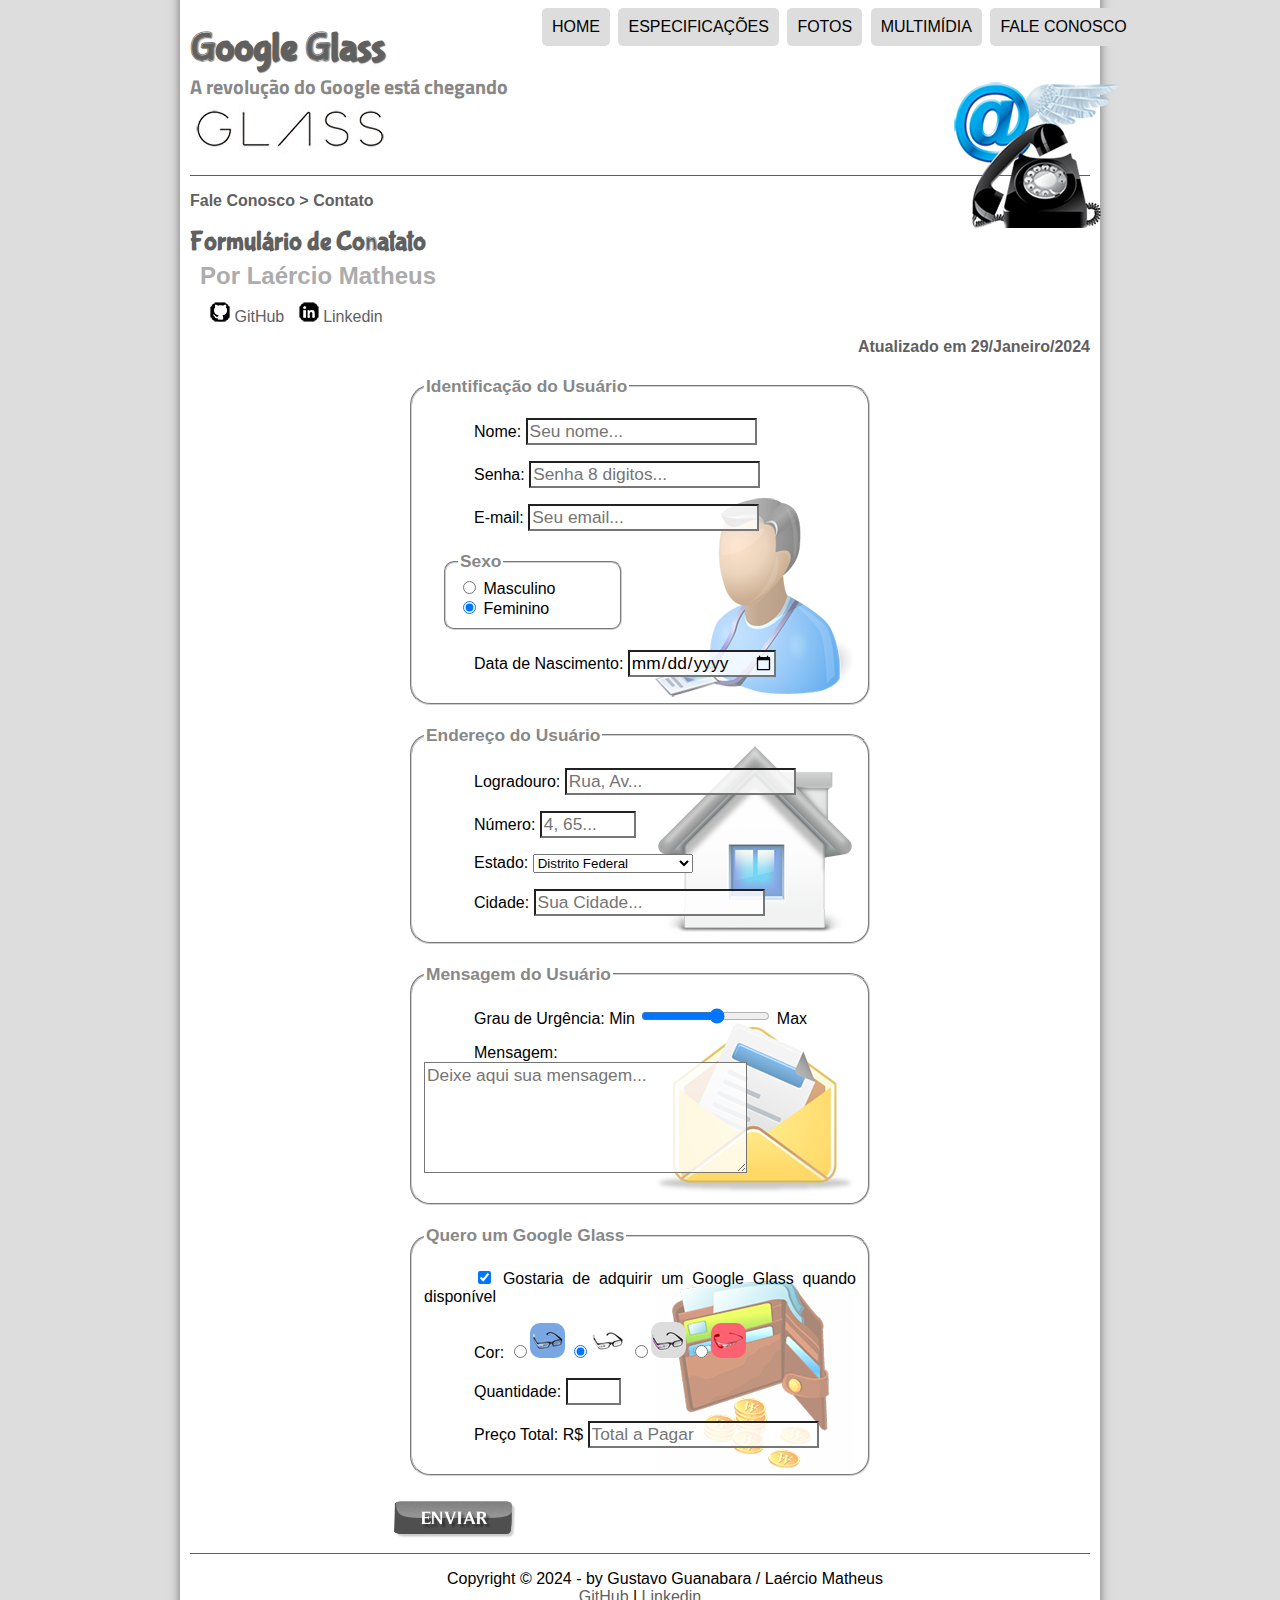
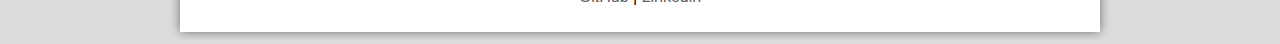
==== commit 44f422f4: "Mudança de elementos" ====
--- a/google_explore/projeto-glass-html5/fale-conosco.html
+++ b/google_explore/projeto-glass-html5/fale-conosco.html
@@ -172,18 +172,22 @@
                 <fieldset id="pedido">
                     <legend>Quero um Google Glass</legend>
                         <p><label for="cPed"><input type="checkbox" name="tPed" id="cPed" checked> Gostaria de adquirir um Google Glass quando disponível</label></p>
-                        <!--PRECISO CONFIGURAR UMAS CORES PEDRAO PARA TIRAR ESSE ESCOLHA COR-->
-                        <p><label for="cCor">Cor: </label>
-                            <input type="image" src="_imagens/Oculos-Google-Glass.A.png" alt="Imagem do modelo do óculos azul.">
-                            <input type="image" src="_imagens/Oculos-Google-Glass.B.png" alt="Imagem do modelo do óculos branco.">
-                            <input type="image" src="_imagens/Oculos-Google-Glass.R.png" alt="Imagem do modelo do óculos rosa.">
-                            <input type="image" src="_imagens/Oculos-Google-Glass.V.png" alt="Imagem do modelo do óculos vermelho.">
+
+                        <!--OS BOTOES DE RADIO PARA ESCOLHER UMA COR PRECISA PARA OS OCULOS-->
+                        <p>Cor:
+                            <label for="cAzul"><input type="radio" name="tRadio" id="cAzul"><img src="_imagens/Oculos-Azul.jpg" alt="Imagem do modelo do óculos azul."  class="oculos-icon"></input></label>
+
+                            <label for="cBranco"><input type="radio" name="tRadio" id="cBranco" checked><img src="_imagens/Oculos-Branco.jpg" alt="Imagem do modelo do óculos branco." class="oculos-icon"></input></label>
+
+                            <label for="cRosa"><input type="radio" name="tRadio" id="cRosa"><img src="_imagens/Oculos-Rosa.jpg" alt="Imagem do modelo do óculos rosa." class="oculos-icon"></input></label>
+
+                            <label for="cVermelho"><input type="radio" name="tRadio" id="cVermelho"><img src="_imagens/Oculos-Vermelho.jpg" alt="Imagem do modelo do óculos vermelho." class="oculos-icon"></input></label>
                         </p>
-                            <!--<input type="color" name="tCor" id="cCor" value="#0000FF"></p>-->
-
                             
+                        <!--ESCOLHER A QUATIDADE DE OCULOS-->
                         <p><label for="cQtd">Quantidade: </label><input type="number" name="tQtd" id="cQtd" min="0" max="5"></p>
-
+                        
+                        <!--CALCULAR O PRECO A PARTIR DA QUANTIDADE DE OCULOS-->
                         <p><label for="cTot">Preço Total: R$ </label><input type="text" name="tTot" id="cTot" placeholder="Total a Pagar" readonly></p>
                         <!--O PARAMETRO 'readonly' SERVE PARA BLOQUEAR O USUARIO QUANDO ELE FOR ESCREVER ALGO NO LABEL-->
                 </fieldset>
--- a/google_explore/projeto-glass-html5/_css/form.css
+++ b/google_explore/projeto-glass-html5/_css/form.css
@@ -60,4 +60,9 @@
 /*COLOCANDO A IMAGEM DO ICONE DA MANSAGEM NO fieldset DE PEDIDO E PAGAMENTO*/
 fieldset#pedido {
     background: url('../_imagens/icone-pagamento.png') no-repeat 95% 95%;
+}
+
+/*ESTILOS DOS ICONES DOS OCULOS PARA O MODELO DE COR*/
+img.oculos-icon {
+    border-radius: 10px;
 }